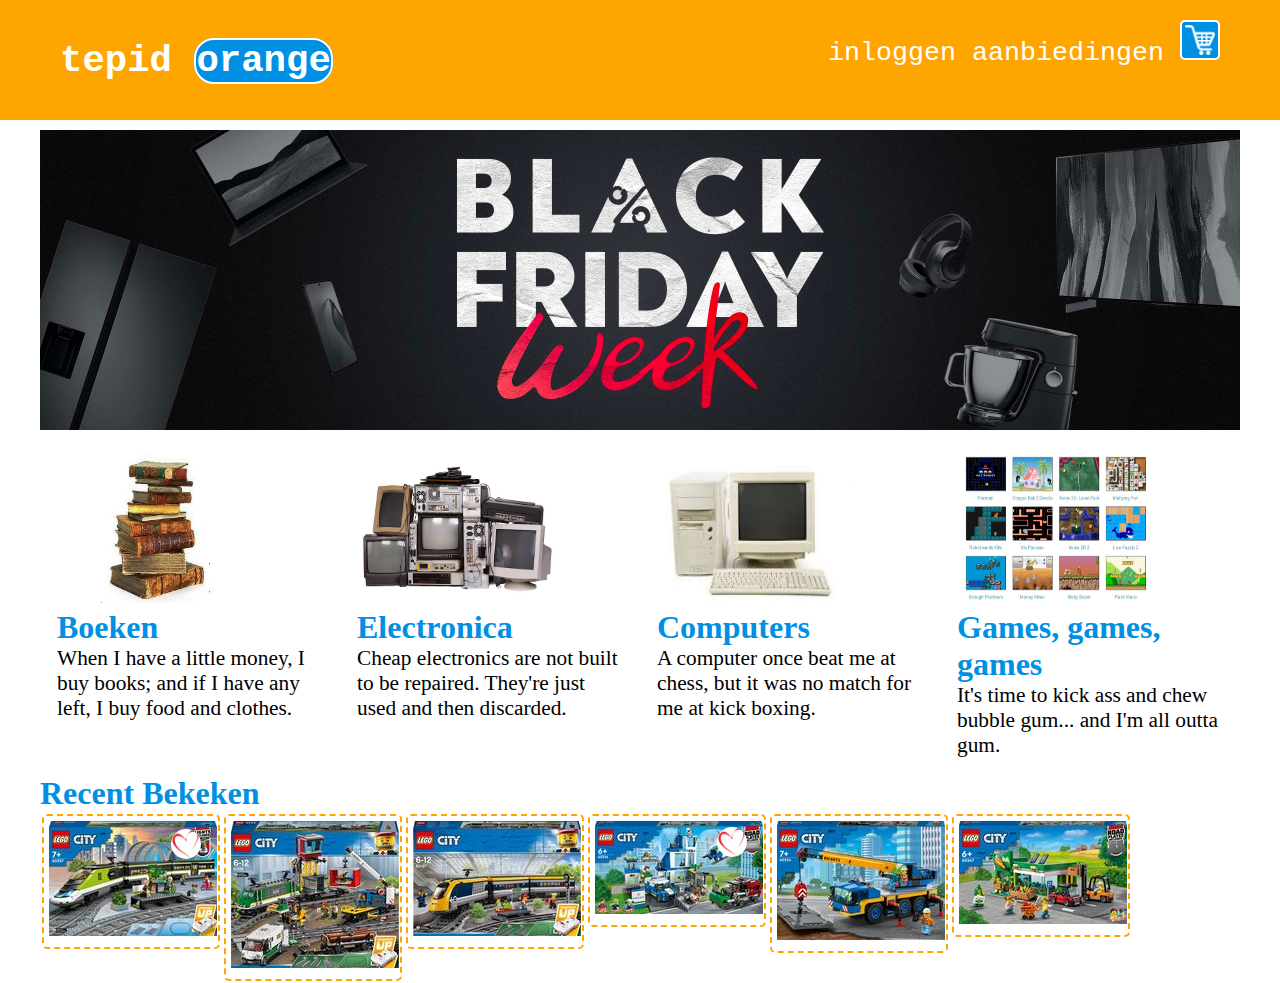
==== index.html @ 5975aed1 "website" ====
<!DOCTYPE html>
<html lang="en">
<!-- naam: Dylan Weyns
-->
<head>
    <title>Oef1</title>
    <meta name="viewport" content="width=device-width, initial-scale=1.0">
    <meta charset="utf-8">
    <link rel="stylesheet" href="assets/css/oef1.css"/>
</head>
<body>
<nav>
    <h1>tepid <span>orange</span></h1>
    <ul>
        <li><a href="inloggen.html">inloggen</a> </li>
        <li><a href="aanbiedingen.html">aanbiedingen</a> </li>
        <li><a href="winkelmandje.html"><span>winkelwagen</span><img class="winkewagen" src="assets/images/cart.png" alt="Winkelwagen" ></a></li>
    </ul>
</nav>
<main>
    <article>
        <figure>
            <img class="blackfridaybanner" src="assets/images/blackfriday.jpg" alt="blackfriday banner" width="1200">
        </figure>
    </article>

    <article class="boek">
        <figure>
            <img src="assets/images/books.jpg" alt="Books">
        </figure>
        <h2>Boeken</h2>
        <p>When I have a little money, I buy books; and if I have any left, I buy food and clothes.</p>
    </article>

    <article class="boek">
        <figure>
            <img src="assets/images/electronics.jpg" alt="Electronics">
        </figure>
        <h2>Electronica</h2>
        <p>Cheap electronics are not built to be repaired. They're just used and then discarded.</p>
    </article>

    <article class="boek">
        <figure>
            <img src="assets/images/pc.jpg" alt="Computers">
        </figure>
        <h2>Computers</h2>
        <p>A computer once beat me at chess, but it was no match for me at kick boxing.</p>
    </article>

    <article class="boek">
        <figure>
            <img src="assets/images/games.jpg" alt="Games">
        </figure>
        <h2>Games, games, games</h2>
        <p>It's time to kick ass and chew bubble gum... and I'm all outta gum.</p>
     </article>
    <article class="recentbekeken-titel">
        <h2>Recent Bekeken</h2>
    </article>
    <div class="recentbekeken-container">
        <article>
            <figure class="recentbekeken">
                <img src="assets/images/train1.jpg" alt="Train">
                <img class="heart" src="assets/images/heart.png" alt="Heart">
            </figure>
        </article>
        <article>
            <figure class="recentbekeken">
                <img src="assets/images/train2.jpg" alt="Train">
            </figure>
        </article>
        <article>
            <figure class="recentbekeken">
                <img src="assets/images/train3.jpg" alt="Train">
            </figure>
        </article>
        <article>
            <figure class="recentbekeken">
                <img src="assets/images/lego1.jpg" alt="Lego">
                <img class="heart" src="assets/images/heart.png" alt="Heart">
            </figure>
        </article>
        <article>
            <figure class="recentbekeken">
                <img src="assets/images/lego2.jpg" alt="Lego">
            </figure>
        </article>
        <article>
            <figure class="recentbekeken">
                <img src="assets/images/lego3.jpg" alt="Lego">
            </figure>
        </article>
    </div>
</main>
</body>
</html>
---- assets/css/oef1.css ----
/*naam: Dylan Weyns  */

/*
    blauw   0090e3
    oranje  orange
    geel    f0d10a
    wit     white
*/
*{
    padding: 0;
    margin: 0;
    box-sizing: border-box;
}
nav{
    font-size: 20pt;
    font-family: monospace;
    width: 100%;
    height: 120px;
    color: white;
    background-color: orange;
    position: fixed;
}
a:link{
    text-decoration: none;
    color: white;
}
a:visited{
    color: white;
    text-decoration: none;
}
nav h1{
    font-size: 28pt;
    float: left;
    margin: 40px 60px;
}
nav ul{
    float: right;
    list-style-type: none;
    margin: 20px 60px;
}
nav ul li{
    display: inline;
}
nav li span{
    display: none;
}
.winkewagen{
    width: 40px;
    height: 40px;
}
nav ul li img{
    border-color: white;
    border-width: 2px;
    border-style: solid;
    background-color: #0090e3;
    border-radius: 5px;
    padding: 3px;

}
nav h1 span{
    border-color: white;
    border-width: 2px;
    border-style: solid;
    background-color: #0090e3;
    border-radius: 20px;
}

main{
    padding-top: 130px;
    margin: 0 auto;
    max-width: 1200px;
    width: 100%;
    display: flex;
    flex-direction: row;
    flex-wrap: wrap;
    font-size: 16pt;
    font-family: Serif, serif;


}
h2{
    color: #0090e3;
}
.boek{
    display: flex;
    flex: 1 0 20%;
    flex-direction: row;
    flex-wrap: wrap;
    width: 24%;
    height: 100%;
    margin: 1%;
    padding: 5px;

}
.boek h2{
    width: 100%;
}
.boek img{
    width: 200px;
    height: 150px;
}

.recentbekeken-container{
    width: 100%;
    display: flex;
    flex-direction: row;
    flex-wrap: wrap;
    justify-content: flex-start;
}
.recentbekeken{
    position: relative;
    flex: 1 0 15%;
    margin: 1%;
    padding: 5px;
    border-radius: 5px;
    border-color: orange;
    border-style: dashed;
    border-width: 2px;
}
.heart{
    width: 30px;
    height: 30px;
    border-radius: 60px;
    position: absolute;
    top: 10%;
    right: 10%;
    z-index: 1;
    background: white;
}
@media only screen and (max-width: 1000px) {
    main {
        padding-top: 0;
    }
    .blackfridaybanner{
        display: none;
    }
    .winkewagen{
        display: none;
    }
    nav{
        position: relative;
        text-align: center;
        height: auto;
    }
    nav h1{
        float: none;
        margin: 0;
    }
    nav li span{
        display: inline;
    }
    nav ul{
        float: none;
        background-color: orange;
        margin: 0;
    }
    nav ul li{
        width: 100%;
        display: block;
        margin: 10px 0;
    }
    nav ul li:hover{
        background-color: #f0d10a;
    }
    .recentbekeken-container{
        display: none;
    }
    .recentbekeken-titel{
        display: none;
    }
    .boek{
        flex: 1 0 45%;
    }
}
@media only screen and (max-width: 600px){
    .boek{
        flex: 1 0 90%;
    }
}
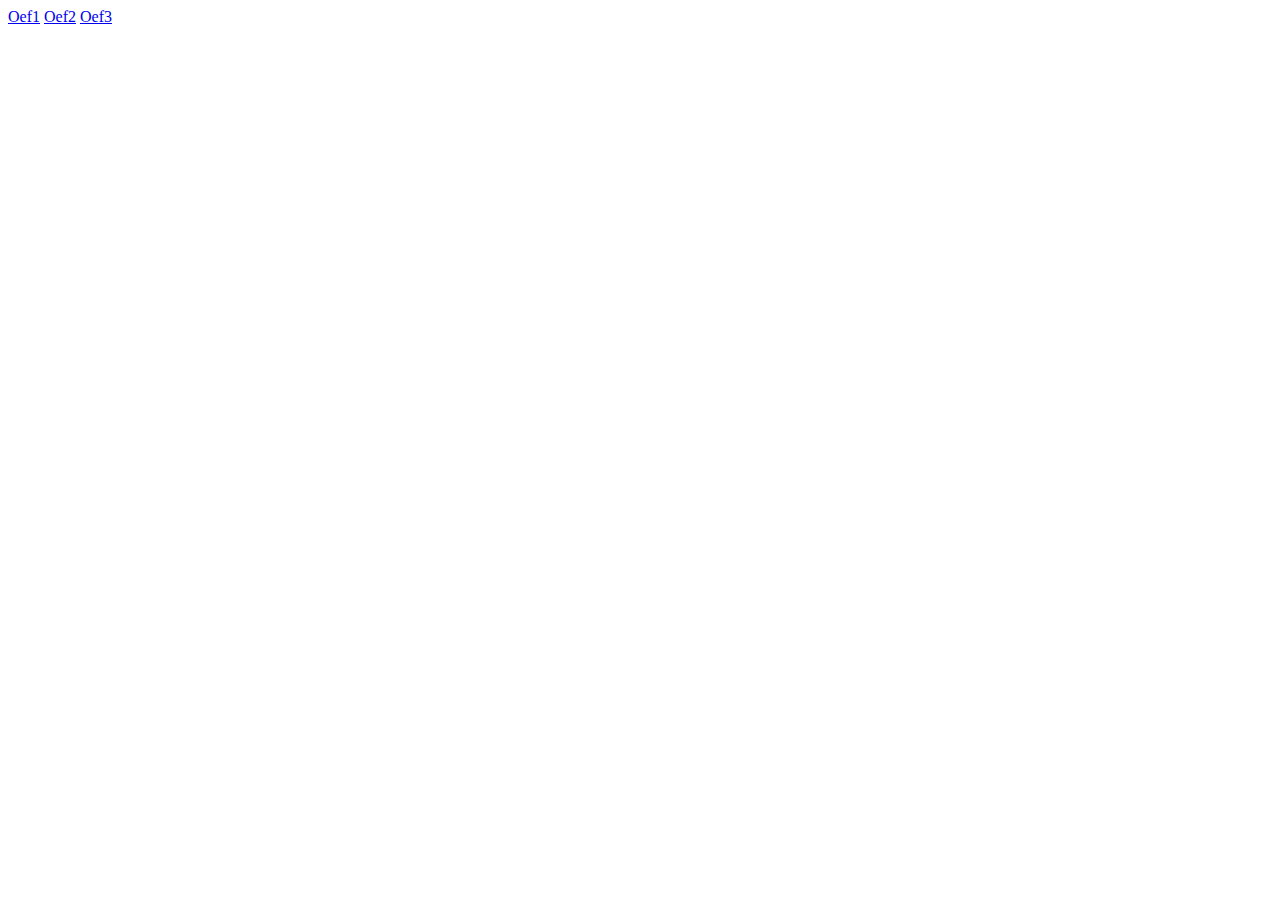
==== commit 96a8f4b3: "website" ====
--- a/index.html
+++ b/index.html
@@ -1,98 +1,12 @@
 <!DOCTYPE html>
 <html lang="en">
-<!-- naam: Dylan Weyns
--->
 <head>
-    <title>Oef1</title>
-    <meta name="viewport" content="width=device-width, initial-scale=1.0">
-    <meta charset="utf-8">
-    <link rel="stylesheet" href="assets/css/oef1.css"/>
+    <meta charset="UTF-8">
+    <title>Website links</title>
 </head>
 <body>
-<nav>
-    <h1>tepid <span>orange</span></h1>
-    <ul>
-        <li><a href="inloggen.html">inloggen</a> </li>
-        <li><a href="aanbiedingen.html">aanbiedingen</a> </li>
-        <li><a href="winkelmandje.html"><span>winkelwagen</span><img class="winkewagen" src="assets/images/cart.png" alt="Winkelwagen" ></a></li>
-    </ul>
-</nav>
-<main>
-    <article>
-        <figure>
-            <img class="blackfridaybanner" src="assets/images/blackfriday.jpg" alt="blackfriday banner" width="1200">
-        </figure>
-    </article>
-
-    <article class="boek">
-        <figure>
-            <img src="assets/images/books.jpg" alt="Books">
-        </figure>
-        <h2>Boeken</h2>
-        <p>When I have a little money, I buy books; and if I have any left, I buy food and clothes.</p>
-    </article>
-
-    <article class="boek">
-        <figure>
-            <img src="assets/images/electronics.jpg" alt="Electronics">
-        </figure>
-        <h2>Electronica</h2>
-        <p>Cheap electronics are not built to be repaired. They're just used and then discarded.</p>
-    </article>
-
-    <article class="boek">
-        <figure>
-            <img src="assets/images/pc.jpg" alt="Computers">
-        </figure>
-        <h2>Computers</h2>
-        <p>A computer once beat me at chess, but it was no match for me at kick boxing.</p>
-    </article>
-
-    <article class="boek">
-        <figure>
-            <img src="assets/images/games.jpg" alt="Games">
-        </figure>
-        <h2>Games, games, games</h2>
-        <p>It's time to kick ass and chew bubble gum... and I'm all outta gum.</p>
-     </article>
-    <article class="recentbekeken-titel">
-        <h2>Recent Bekeken</h2>
-    </article>
-    <div class="recentbekeken-container">
-        <article>
-            <figure class="recentbekeken">
-                <img src="assets/images/train1.jpg" alt="Train">
-                <img class="heart" src="assets/images/heart.png" alt="Heart">
-            </figure>
-        </article>
-        <article>
-            <figure class="recentbekeken">
-                <img src="assets/images/train2.jpg" alt="Train">
-            </figure>
-        </article>
-        <article>
-            <figure class="recentbekeken">
-                <img src="assets/images/train3.jpg" alt="Train">
-            </figure>
-        </article>
-        <article>
-            <figure class="recentbekeken">
-                <img src="assets/images/lego1.jpg" alt="Lego">
-                <img class="heart" src="assets/images/heart.png" alt="Heart">
-            </figure>
-        </article>
-        <article>
-            <figure class="recentbekeken">
-                <img src="assets/images/lego2.jpg" alt="Lego">
-            </figure>
-        </article>
-        <article>
-            <figure class="recentbekeken">
-                <img src="assets/images/lego3.jpg" alt="Lego">
-            </figure>
-        </article>
-    </div>
-</main>
+<a href="oef1/oef1.html">Oef1</a>
+<a href="oef2/oef2.html">Oef2</a>
+<a href="oef3/oef3.html">Oef3</a>
 </body>
-</html>
-
+</html>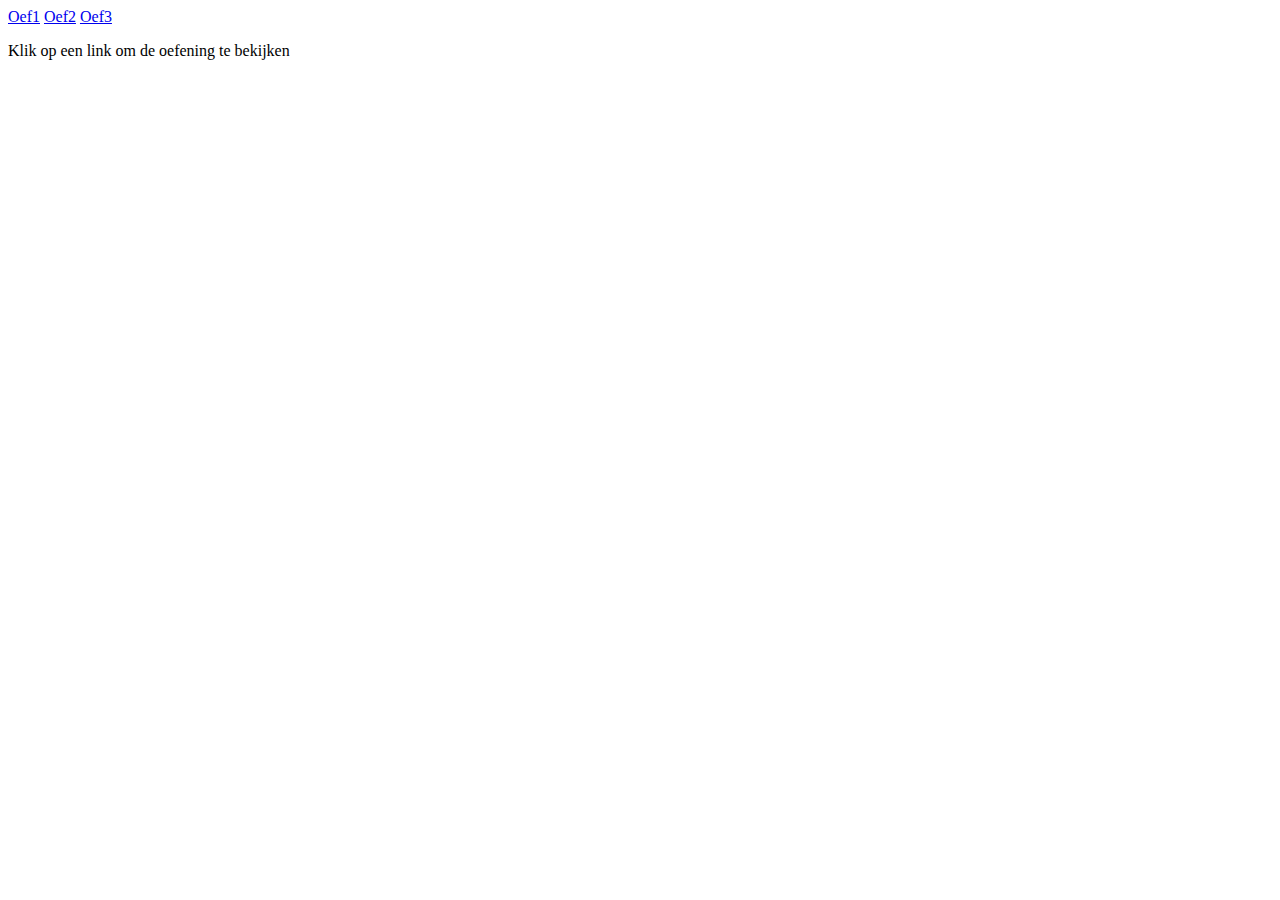
==== commit 11b1ad76: "website" ====
--- a/index.html
+++ b/index.html
@@ -8,5 +8,6 @@
 <a href="oef1/oef1.html">Oef1</a>
 <a href="oef2/oef2.html">Oef2</a>
 <a href="oef3/oef3.html">Oef3</a>
+<p>Klik op een link om de oefening te bekijken</p>
 </body>
 </html>